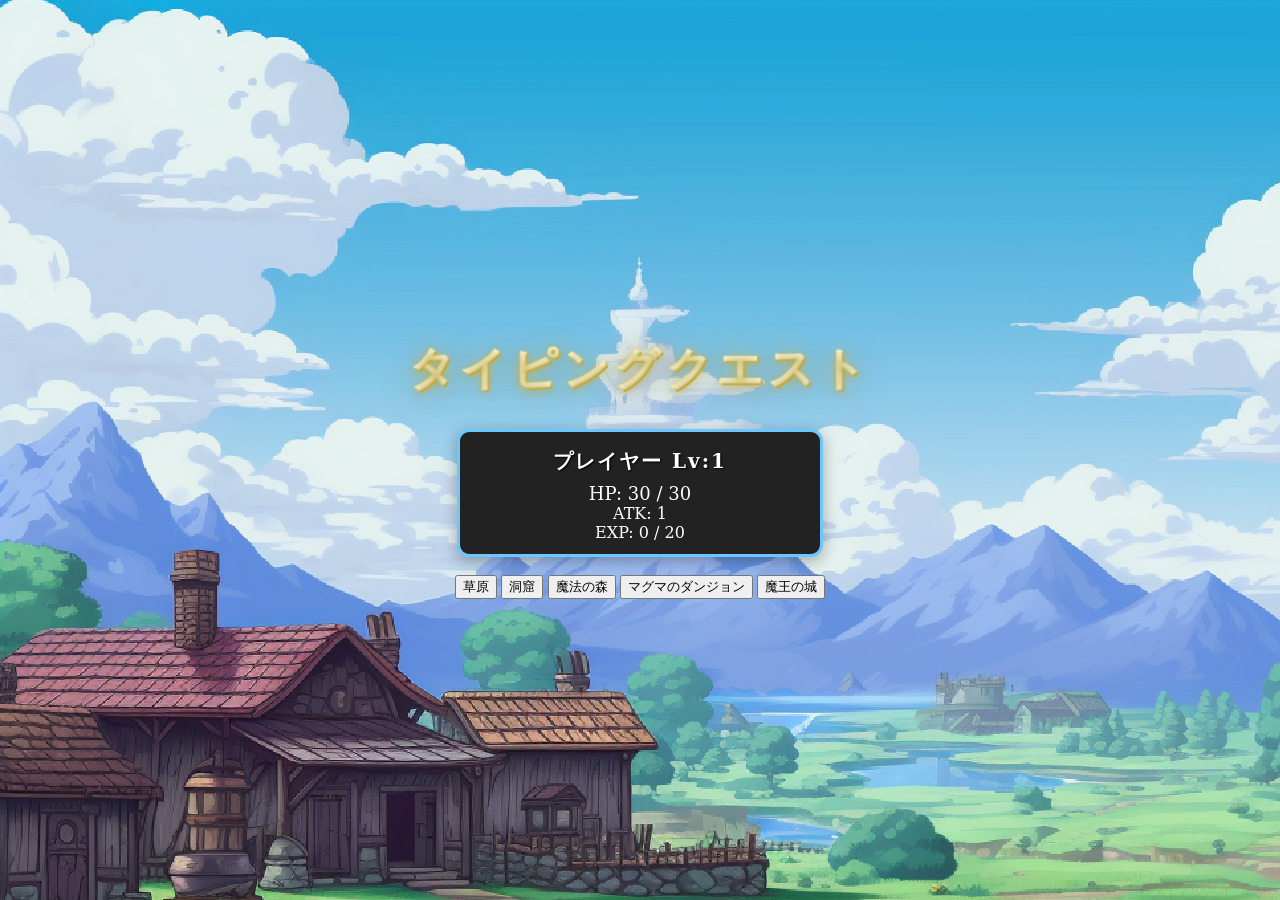
==== index.html @ 01ae6e03 "エンディング画面追加" ====
<!DOCTYPE html>
<html lang="ja">

<head>
  <meta charset="UTF-8" />
  <title>タイピングバトル</title>
  <link rel="stylesheet" href="./css/style.css" />
</head>

<body>
  <div class="container">

    <!-- ステージ選択画面 -->
    <div id="stageSelectScreen" style="display: block;">
      <h1>タイピングクエスト</h1>

      <!-- プレイヤーステータス（ステージ選択画面用） -->
      <div class="status-panel player-panel" id="stageSelectPlayerStatus" style="max-width:320px;margin:0 auto 18px auto;">
        <div class="status-title">プレイヤー <span id="playerLevelLabel_stage">Lv:1</span></div>
        <div class="status-hp"><span id="playerHP_stage">HP: 30 / 30</span></div>
        <div class="status-atk">ATK: <span id="playerATK_stage">1</span></div>
        <div class="status-exp">EXP: <span id="playerExp_stage">0</span> / <span id="nextExp_stage">20</span></div>
      </div>

      <div class="stage-select-area">
        <button class="stage-select-btn" data-stage="field">草原</button>
        <button class="stage-select-btn" data-stage="cave">洞窟</button>
        <button class="stage-select-btn" data-stage="forest">魔法の森</button>
        <button class="stage-select-btn" data-stage="magma">マグマのダンジョン</button>
        <button class="stage-select-btn" data-stage="castle">魔王の城</button>
      </div>
    </div>

    <!-- バトル画面 -->
    <div id="battleScreen" style="display: none;">
      <!-- ステータスウィンドウ風パネル -->
      <div class="status-panels">
        <div class="status-panel player-panel">
          <div class="status-title">プレイヤー <span id="playerLevelLabel">Lv:1</span></div>
          <div class="status-hp">
            <span id="playerHP">HP: 100 / 100</span>
          </div>
        </div>
        <div class="status-panel enemy-panel">
          <div class="status-title">敵</div>
          <div class="status-hp">
            <span id="enemyHP">HP: 0 / 0</span>
          </div>
        </div>
      </div>

      <div class="battle-area">
        <div id="question"><span id="word"></span></div>
        <div id="timer"><span id="time"></span></div>
        <div id="countdown"></div>
      </div>

      <!-- バトルログ・メッセージウィンドウ -->
      <div id="battleLog" class="battle-log"></div>

      <input id="input" type="text" autocomplete="off" />

      <div class="btn-area">
        <div class="flex-center">
          <button id="startBtn" onclick="startBattle(true)">バトル開始</button>
          <button id="backToStageBtn" type="button">ステージ選択に戻る</button>
        </div>

        <button id="nextBattleBtn" style="display: none" onclick="startBattle(true)">次のバトルへ</button>
      </div>

      <!-- 入力注意文（バトル前のみ） -->
      <div id="inputNotice">
        ※スタート前に「半角英数入力」になっているか確認してください。
      </div>
      <!-- 全角警告（常時チェック） -->
      <div id="zenkakuWarning">
        ※現在、全角文字が含まれています。半角英数で入力してください。
      </div>
    </div>

    <!-- エンディング画面 -->
    <div id="endingScreen" style="display:none;">
      <div class="ending-message" style="max-width:600px;margin:32px auto 24px auto;font-size:1.3rem;line-height:2;">
        <p>おめでとう！<br>あなたは魔王を倒し、世界に平和をもたらしました！</p>
        <p>勇者としての冒険はこれで終わりですが、<br>さらなる高みを目指して再び挑戦することもできます。</p>
      </div>
      <button id="endingToTitleBtn" style="font-size:1.1rem;padding:14px 38px;">タイトルへ戻る</button>
    </div>

  </div>

  <script src="./js/script.js"></script>
</body>

</html>
---- css/style.css ----
@charset "UTF-8";
@import url("https://fonts.googleapis.com/css2?family=Cinzel:wght@700&display=swap");
body {
  font-family: sans-serif;
  text-align: center;
  margin: 0;
}

.container {
  display: flex;
  flex-direction: column;
  justify-content: center;
  background-image: url(../img/bg01.jpg);
  height: 100vh;
}

#enemy {
  display: none;
  font-size: 24px;
  font-weight: bold;
}

.battle-area {
  display: flex;
  flex-direction: column;
  align-items: center;
  justify-content: center;
  gap: 10px;
  position: relative;
  min-width: 220px;
  max-width: 600px;
  min-height: 40px;
  background: #232323;
  border-radius: 10px;
  border: 2.5px solid #fff;
  margin: 0 auto;
  padding: 20px 15px;
  /* お題表示（RPG風デザイン） */
  /* 残り時間表示 */
  /* カウントダウン表示 */
}

.battle-area #question {
  min-height: 40px;
  color: #fff;
  font-size: 24px;
  font-family: 'serif', '游ゴシック', YuGothic, 'Meiryo', sans-serif;
  font-weight: bold;
  letter-spacing: 1.5px;
  text-shadow: 1px 1px 2px #000, 0 0 8px rgba(255, 224, 102, 0.33);
  display: flex;
  align-items: center;
  justify-content: center;
  width: 100%;
}

.battle-area #question .correct {
  color: blue;
}

.battle-area #question .underline {
  border-bottom: 2px solid blue;
}

.battle-area #timer {
  min-height: 40px;
  color: #6ec6ff;
  font-size: 20px;
  font-family: 'serif', '游ゴシック', YuGothic, 'Meiryo', sans-serif;
  font-weight: bold;
  text-shadow: 1px 1px 2px #000, 0 0 8px rgba(110, 198, 255, 0.33);
  display: flex;
  align-items: center;
  justify-content: center;
  width: 100%;
}

.battle-area #countdown {
  position: absolute;
  top: 50%;
  left: 50%;
  transform: translate(-50%, -50%);
  color: #fff;
  font-size: 32px;
}

#input {
  position: absolute;
  left: -9999px;
  /* 入力欄は画面外に隠す */
}

/* 入力注意文（バトル前のみ） */
#inputNotice {
  color: #ff4200;
  font-weight: bold;
  margin-bottom: 10px;
}

/* 全角警告（常時チェック） */
#zenkakuWarning {
  color: red;
  font-weight: bold;
  margin-bottom: 10px;
  display: none;
}

/* ステータスウィンドウ風パネル */
.status-panels {
  display: flex;
  justify-content: center;
  gap: 40px;
  margin-bottom: 20px;
}

.status-panel {
  background: #222;
  border: 3px solid #c9b87a;
  border-radius: 12px;
  color: #fff;
  min-width: 220px;
  padding: 16px 20px 12px 20px;
  box-shadow: 0 4px 16px rgba(0, 0, 0, 0.3);
  font-family: 'serif', '游ゴシック', YuGothic, 'Meiryo', sans-serif;
}

.status-title {
  font-size: 20px;
  font-weight: bold;
  margin-bottom: 8px;
  letter-spacing: 2px;
  color: #fff;
  text-shadow: 1px 1px 2px #000;
}

.status-hp {
  font-size: 18px;
  margin-top: 6px;
}

.status-name {
  font-size: 18px;
  margin-bottom: 4px;
  color: #ffb347;
}

.player-panel {
  border-color: #6ec6ff;
}

.enemy-panel {
  border-color: #ff7675;
}

/* バトルログ・メッセージウィンドウ */
.battle-log {
  background: #222;
  border: 2px solid #ffe066;
  border-radius: 10px;
  color: #fff;
  max-width: 600px;
  margin: 20px auto 10px auto;
  padding: 10px 18px;
  font-size: 18px;
  font-family: 'serif', '游ゴシック', YuGothic, 'Meiryo', sans-serif;
  box-shadow: 0 2px 8px rgba(0, 0, 0, 0.2);
  text-align: left;
  white-space: pre-line;
  min-height: 10.5em;
  max-height: 10.5em;
  /* 1行約1.05em×10行分 */
  overflow-y: auto;
}

.battle-log .critical {
  color: red;
  font-weight: bold;
}

.btn-area {
  display: flex;
  flex-direction: column;
  align-items: center;
  gap: 10px;
  margin-top: 20px;
}

.btn-area .flex-center {
  display: flex;
  flex-direction: column;
  align-items: center;
  justify-content: center;
  gap: 20px;
  width: 100%;
}

#startBtn {
  background: linear-gradient(90deg, #ff7675 0%, #d63031 100%);
  color: #fff;
  font-family: 'serif', '游ゴシック', YuGothic, 'Meiryo', sans-serif;
  font-size: 22px;
  font-weight: bold;
  border: 2.5px solid #b71c1c;
  border-radius: 12px;
  box-shadow: 0 4px 16px rgba(0, 0, 0, 0.18);
  padding: 12px 38px;
  letter-spacing: 2px;
  cursor: pointer;
  transition: background 0.2s, box-shadow 0.2s, transform 0.1s;
}

#startBtn:hover:not(:disabled) {
  background: linear-gradient(90deg, #ffeaea 0%, #ff7675 100%);
  color: #b71c1c;
  box-shadow: 0 6px 24px rgba(0, 0, 0, 0.22);
  transform: translateY(-2px) scale(1.04);
}

#startBtn:disabled {
  background: #ccc;
  color: #888;
  border-color: #bbb;
  cursor: not-allowed;
  box-shadow: none;
  transform: none;
}

#nextBattleBtn {
  background: linear-gradient(90deg, #6ec6ff 0%, #2196f3 100%);
  color: #fff;
  font-family: 'serif', '游ゴシック', YuGothic, 'Meiryo', sans-serif;
  font-size: 20px;
  font-weight: bold;
  border: 2.5px solid #1976d2;
  border-radius: 12px;
  box-shadow: 0 4px 16px rgba(0, 0, 0, 0.15);
  padding: 12px 34px;
  margin: 18px 0 10px 0;
  letter-spacing: 2px;
  cursor: pointer;
  transition: background 0.2s, box-shadow 0.2s, transform 0.1s;
}

#nextBattleBtn:hover:not(:disabled) {
  background: linear-gradient(90deg, #e3f7ff 0%, #6ec6ff 100%);
  color: #1976d2;
  box-shadow: 0 6px 24px rgba(0, 0, 0, 0.22);
  transform: translateY(-2px) scale(1.04);
}

#nextBattleBtn:disabled {
  background: #ccc;
  color: #888;
  border-color: #bbb;
  cursor: not-allowed;
  box-shadow: none;
  transform: none;
}

#backToStageBtn {
  background: linear-gradient(90deg, #ffe066 0%, #ffd700 100%);
  color: #7c5c00;
  font-family: 'serif', '游ゴシック', YuGothic, 'Meiryo', sans-serif;
  font-size: 16px;
  font-weight: bold;
  border: 2.5px solid #bfa940;
  border-radius: 12px;
  box-shadow: 0 4px 16px rgba(0, 0, 0, 0.15);
  padding: 10px 25px;
  letter-spacing: 2px;
  cursor: pointer;
  transition: background 0.2s, box-shadow 0.2s, transform 0.1s;
}

#backToStageBtn:hover:not(:disabled) {
  background: linear-gradient(90deg, #fffbe6 0%, #ffe066 100%);
  color: #bfa940;
  box-shadow: 0 6px 24px rgba(0, 0, 0, 0.22);
  transform: translateY(-2px) scale(1.04);
}

#backToStageBtn:disabled {
  background: #ccc;
  color: #888;
  border-color: #bbb;
  cursor: not-allowed;
  box-shadow: none;
  transform: none;
}

.ending-message {
  background: rgba(35, 35, 35, 0.93);
  border: 3px solid #ffe066;
  border-radius: 16px;
  color: #fffbe6;
  box-shadow: 0 4px 24px rgba(0, 0, 0, 0.18);
  padding: 32px 28px 28px 28px;
  text-align: center;
  font-family: 'Cinzel', 'serif', '游ゴシック', YuGothic, 'Meiryo', sans-serif;
  font-size: 1.35rem;
  margin-bottom: 32px;
  margin-top: 18px;
  letter-spacing: 1.2px;
  line-height: 2.1;
}

#endingToTitleBtn {
  background: linear-gradient(90deg, #ffe066 0%, #ffd700 100%);
  color: #7c5c00;
  font-family: 'Cinzel', 'serif', '游ゴシック', YuGothic, 'Meiryo', sans-serif;
  font-size: 1.18rem;
  font-weight: bold;
  border: 2.5px solid #bfa940;
  border-radius: 14px;
  box-shadow: 0 4px 16px rgba(0, 0, 0, 0.13);
  padding: 16px 44px;
  letter-spacing: 2px;
  cursor: pointer;
  transition: background 0.2s, box-shadow 0.2s, transform 0.1s;
  outline: none;
  margin-top: 18px;
}

#endingToTitleBtn:hover, #endingToTitleBtn:focus {
  background: linear-gradient(90deg, #fffbe6 0%, #ffe066 100%);
  color: #bfa940;
  box-shadow: 0 6px 24px rgba(0, 0, 0, 0.18);
  transform: translateY(-2px) scale(1.04);
}

#endingToTitleBtn:active {
  background: #ffd700;
  color: #bfa940;
  box-shadow: 0 2px 8px rgba(0, 0, 0, 0.1);
  transform: scale(0.98);
}

h1 {
  font-family: 'Cinzel', 'serif', '游ゴシック', YuGothic, 'Meiryo', sans-serif;
  font-size: 2.8rem;
  font-weight: bold;
  letter-spacing: 0.12em;
  color: #fffbe6;
  text-shadow: 0 2px 8px #bfa940, 0 0 2px #fff, 2px 2px 0 #bfa940, 0 0 24px #ffe06699;
  background: linear-gradient(90deg, #ffe066 0%, #ffd700 40%, #fffbe6 100%);
  -webkit-background-clip: text;
  -webkit-text-fill-color: transparent;
  background-clip: text;
  margin-bottom: 18px;
  padding: 8px 0 10px 0;
  filter: drop-shadow(0 4px 16px rgba(0, 0, 0, 0.18));
}
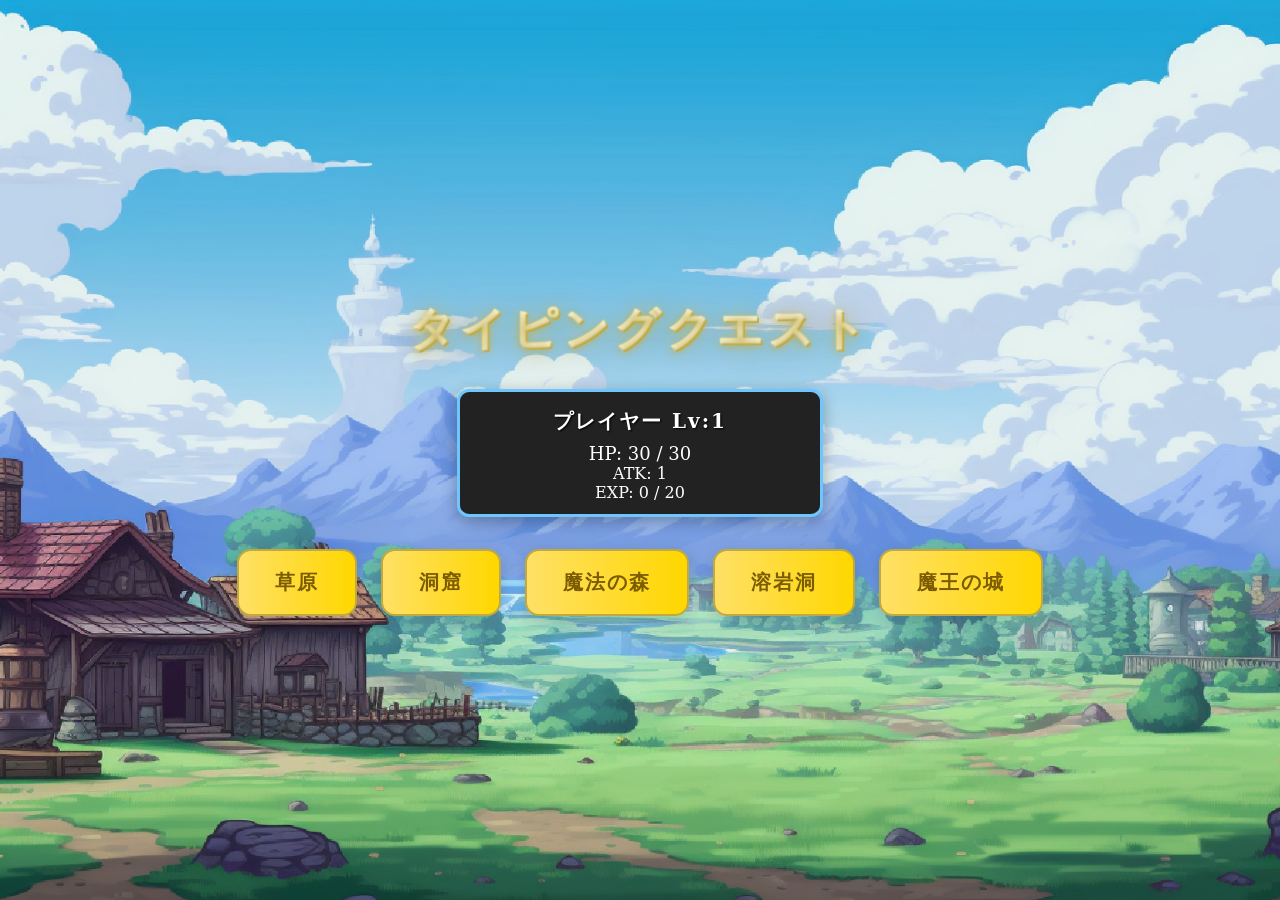
==== commit b1b26687: "uiの細かい改善" ====
--- a/index.html
+++ b/index.html
@@ -26,7 +26,7 @@
         <button class="stage-select-btn" data-stage="field">草原</button>
         <button class="stage-select-btn" data-stage="cave">洞窟</button>
         <button class="stage-select-btn" data-stage="forest">魔法の森</button>
-        <button class="stage-select-btn" data-stage="magma">マグマのダンジョン</button>
+        <button class="stage-select-btn" data-stage="magma">溶岩洞</button>
         <button class="stage-select-btn" data-stage="castle">魔王の城</button>
       </div>
     </div>
--- a/css/style.css
+++ b/css/style.css
@@ -12,6 +12,27 @@
   justify-content: center;
   background-image: url(../img/bg01.jpg);
   height: 100vh;
+  background-size: cover;
+  background-position: center;
+}
+
+.container.shake {
+  animation: shake 0.18s cubic-bezier(0.36, 0.07, 0.19, 0.97) 1 both;
+}
+
+@keyframes shake {
+  0% {
+    transform: translateX(0);
+  }
+  30% {
+    transform: translateX(-1px);
+  }
+  60% {
+    transform: translateX(1px);
+  }
+  100% {
+    transform: translateX(0);
+  }
 }
 
 #enemy {
@@ -321,7 +342,8 @@
   margin-top: 18px;
 }
 
-#endingToTitleBtn:hover, #endingToTitleBtn:focus {
+#endingToTitleBtn:hover,
+#endingToTitleBtn:focus {
   background: linear-gradient(90deg, #fffbe6 0%, #ffe066 100%);
   color: #bfa940;
   box-shadow: 0 6px 24px rgba(0, 0, 0, 0.18);
@@ -350,3 +372,77 @@
   padding: 8px 0 10px 0;
   filter: drop-shadow(0 4px 16px rgba(0, 0, 0, 0.18));
 }
+
+.stage-select-area {
+  display: flex;
+  flex-direction: row;
+  justify-content: center;
+  flex-wrap: wrap;
+  gap: 24px;
+  margin: 32px 0 24px 0;
+}
+
+.stage-select-btn {
+  background: linear-gradient(90deg, #ffe066 0%, #ffd700 100%);
+  color: #7c5c00;
+  font-family: 'Cinzel', 'serif', '游ゴシック', YuGothic, 'Meiryo', sans-serif;
+  font-size: 1.25rem;
+  font-weight: bold;
+  border: 2.5px solid #bfa940;
+  border-radius: 14px;
+  box-shadow: 0 4px 16px rgba(0, 0, 0, 0.13);
+  padding: 18px 36px;
+  letter-spacing: 2px;
+  cursor: pointer;
+  transition: background 0.2s, box-shadow 0.2s, transform 0.1s;
+  outline: none;
+}
+
+.stage-select-btn:hover,
+.stage-select-btn:focus {
+  background: linear-gradient(90deg, #fffbe6 0%, #ffe066 100%);
+  color: #bfa940;
+  box-shadow: 0 6px 24px rgba(0, 0, 0, 0.18);
+  transform: translateY(-2px) scale(1.04);
+}
+
+.stage-select-btn:active {
+  background: #ffd700;
+  color: #bfa940;
+  box-shadow: 0 2px 8px rgba(0, 0, 0, 0.1);
+  transform: scale(0.98);
+}
+
+.missEffect {
+  position: absolute;
+  z-index: 1000;
+  color: #ff4444;
+  font-size: 2.2rem;
+  font-weight: bold;
+  pointer-events: none;
+  opacity: 1;
+  transform: scale(1) translateY(0);
+  transition: opacity 0.4s, transform 0.4s;
+  text-shadow: 0 0 8px #fff, 0 0 2px #ff4444;
+  animation: missPop 0.3s cubic-bezier(0.7, -0.2, 0.7, 1.5);
+}
+
+@keyframes missPop {
+  0% {
+    opacity: 0;
+    transform: scale(0.7) translateY(10px);
+  }
+  80% {
+    opacity: 1;
+    transform: scale(1.2) translateY(-6px);
+  }
+  100% {
+    opacity: 1;
+    transform: scale(1) translateY(0);
+  }
+}
+
+.missEffect.fadeout {
+  opacity: 0;
+  transform: scale(1.1) translateY(-18px);
+}
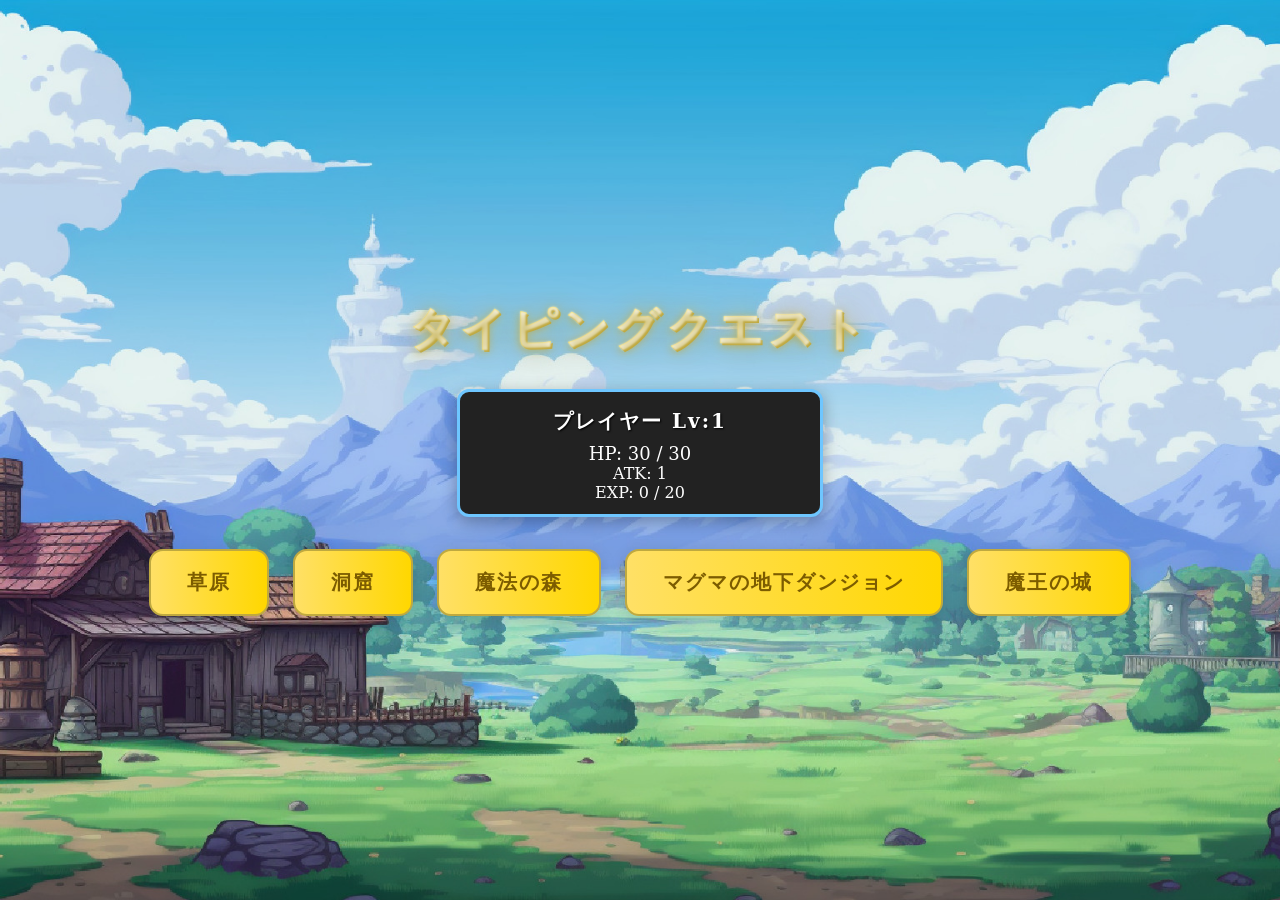
==== commit 215791e4: "隠しステージ追加" ====
--- a/index.html
+++ b/index.html
@@ -26,8 +26,9 @@
         <button class="stage-select-btn" data-stage="field">草原</button>
         <button class="stage-select-btn" data-stage="cave">洞窟</button>
         <button class="stage-select-btn" data-stage="forest">魔法の森</button>
-        <button class="stage-select-btn" data-stage="magma">溶岩洞</button>
+        <button class="stage-select-btn" data-stage="magma">マグマの地下ダンジョン</button>
         <button class="stage-select-btn" data-stage="castle">魔王の城</button>
+        <button class="stage-select-btn" id="secretStageBtn" data-stage="secret" style="display:none;">???</button>
       </div>
     </div>
 
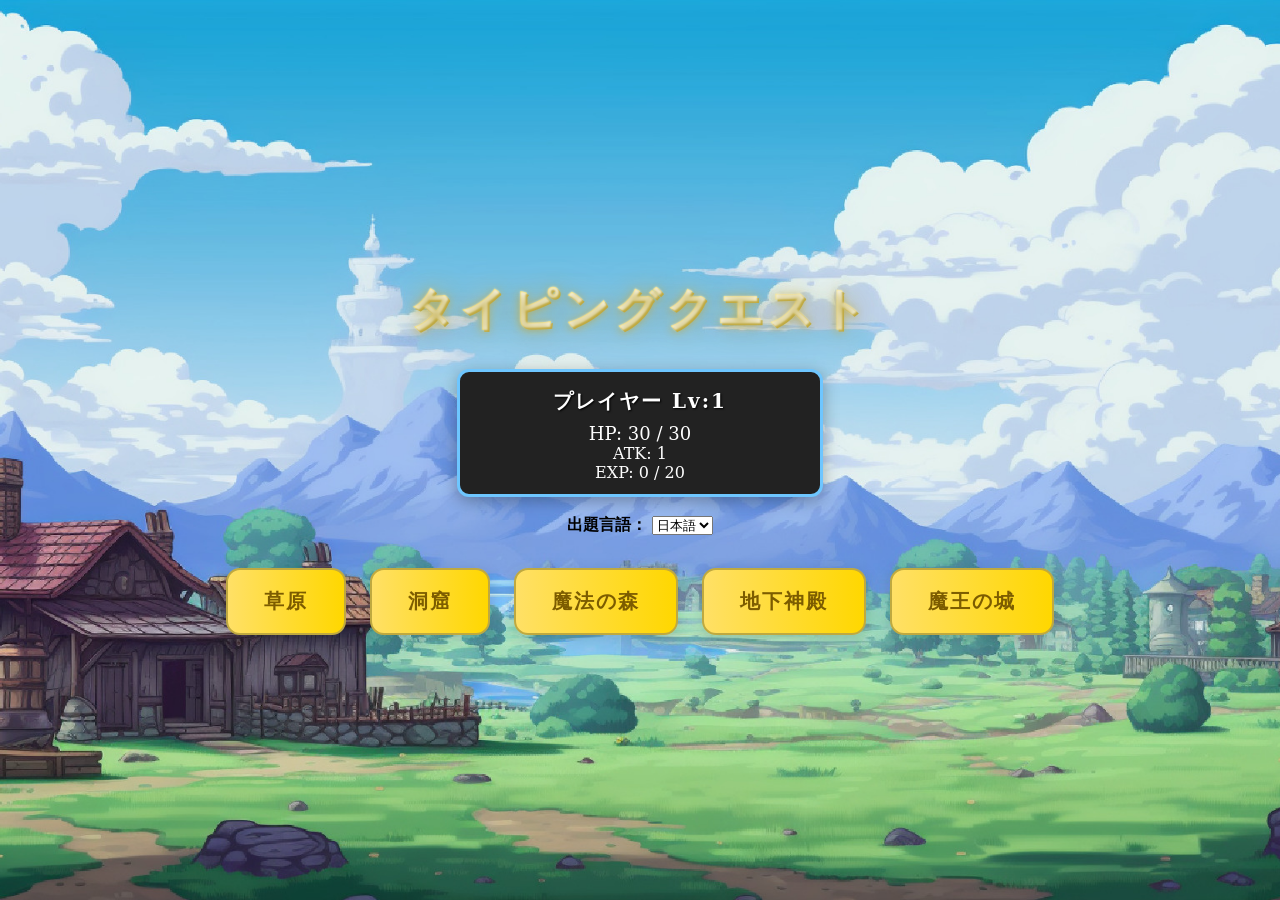
==== commit 29506c4f: "出題言語に日本語を追加" ====
--- a/index.html
+++ b/index.html
@@ -22,11 +22,20 @@
         <div class="status-exp">EXP: <span id="playerExp_stage">0</span> / <span id="nextExp_stage">20</span></div>
       </div>
 
+      <!-- 言語切替セレクトボックス -->
+      <div style="margin-bottom: 18px;">
+        <label for="langSelect" style="font-weight:bold;">出題言語：</label>
+        <select id="langSelect">
+          <option value="ja">日本語</option>
+          <option value="en">英語</option>
+        </select>
+      </div>
+
       <div class="stage-select-area">
         <button class="stage-select-btn" data-stage="field">草原</button>
         <button class="stage-select-btn" data-stage="cave">洞窟</button>
         <button class="stage-select-btn" data-stage="forest">魔法の森</button>
-        <button class="stage-select-btn" data-stage="magma">マグマの地下ダンジョン</button>
+        <button class="stage-select-btn" data-stage="magma">地下神殿</button>
         <button class="stage-select-btn" data-stage="castle">魔王の城</button>
         <button class="stage-select-btn" id="secretStageBtn" data-stage="secret" style="display:none;">???</button>
       </div>
@@ -64,10 +73,9 @@
       <div class="btn-area">
         <div class="flex-center">
           <button id="startBtn" onclick="startBattle(true)">バトル開始</button>
+          <button id="nextBattleBtn" style="display: none" onclick="startBattle(true)">次のバトルへ</button>
           <button id="backToStageBtn" type="button">ステージ選択に戻る</button>
         </div>
-
-        <button id="nextBattleBtn" style="display: none" onclick="startBattle(true)">次のバトルへ</button>
       </div>
 
       <!-- 入力注意文（バトル前のみ） -->
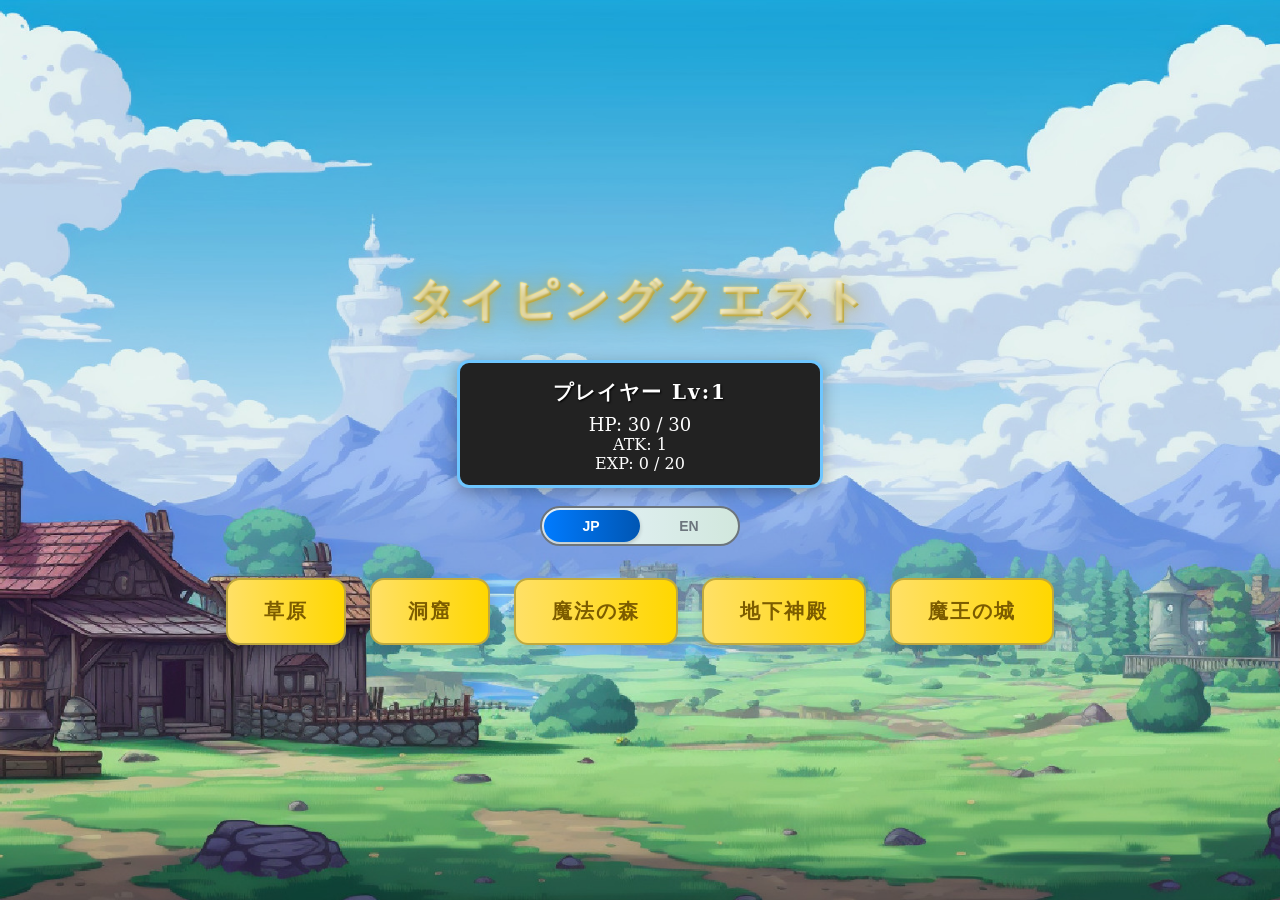
==== commit a85d3256: "言語切り替えuiの改善とscssのリファクタ" ====
--- a/index.html
+++ b/index.html
@@ -22,13 +22,15 @@
         <div class="status-exp">EXP: <span id="playerExp_stage">0</span> / <span id="nextExp_stage">20</span></div>
       </div>
 
-      <!-- 言語切替セレクトボックス -->
-      <div style="margin-bottom: 18px;">
-        <label for="langSelect" style="font-weight:bold;">出題言語：</label>
-        <select id="langSelect">
-          <option value="ja">日本語</option>
-          <option value="en">英語</option>
-        </select>
+      <!-- 言語切替トグルボタン -->
+      <div class="language-toggle-area" style="margin-bottom: 18px;">
+        <div class="language-toggle">
+          <button id="langToggleBtn" class="language-toggle-btn" data-lang="ja">
+            <span class="toggle-option" data-lang="ja">JP</span>
+            <span class="toggle-option" data-lang="en">EN</span>
+            <div class="toggle-slider"></div>
+          </button>
+        </div>
       </div>
 
       <div class="stage-select-area">
@@ -72,8 +74,8 @@
 
       <div class="btn-area">
         <div class="flex-center">
-          <button id="startBtn" onclick="startBattle(true)">バトル開始</button>
-          <button id="nextBattleBtn" style="display: none" onclick="startBattle(true)">次のバトルへ</button>
+          <button id="startBtn">バトル開始</button>
+          <button id="nextBattleBtn" style="display: none">次のバトルへ</button>
           <button id="backToStageBtn" type="button">ステージ選択に戻る</button>
         </div>
       </div>
@@ -99,7 +101,14 @@
 
   </div>
 
-  <script src="./js/script.js"></script>
+  <!-- JavaScript modules in dependency order -->
+  <script src="./js/utils/utils.js"></script>
+  <script src="./js/core/GameState.js"></script>
+  <script src="./js/core/GameData.js"></script>
+  <script src="./js/systems/RomajiSystem.js"></script>
+  <script src="./js/systems/UISystem.js"></script>
+  <script src="./js/systems/BattleSystem.js"></script>
+  <script src="./js/main.js"></script>
 </body>
 
 </html>
--- a/css/style.css
+++ b/css/style.css
@@ -56,16 +56,13 @@
   border: 2.5px solid #fff;
   margin: 0 auto;
   padding: 20px 15px;
-  /* お題表示（RPG風デザイン） */
-  /* 残り時間表示 */
-  /* カウントダウン表示 */
 }
 
 .battle-area #question {
   min-height: 40px;
   color: #fff;
   font-size: 24px;
-  font-family: 'serif', '游ゴシック', YuGothic, 'Meiryo', sans-serif;
+  font-family: "serif", "游ゴシック", YuGothic, "Meiryo", sans-serif;
   font-weight: bold;
   letter-spacing: 1.5px;
   text-shadow: 1px 1px 2px #000, 0 0 8px rgba(255, 224, 102, 0.33);
@@ -87,7 +84,7 @@
   min-height: 40px;
   color: #6ec6ff;
   font-size: 20px;
-  font-family: 'serif', '游ゴシック', YuGothic, 'Meiryo', sans-serif;
+  font-family: "serif", "游ゴシック", YuGothic, "Meiryo", sans-serif;
   font-weight: bold;
   text-shadow: 1px 1px 2px #000, 0 0 8px rgba(110, 198, 255, 0.33);
   display: flex;
@@ -108,17 +105,14 @@
 #input {
   position: absolute;
   left: -9999px;
-  /* 入力欄は画面外に隠す */
-}
-
-/* 入力注意文（バトル前のみ） */
+}
+
 #inputNotice {
   color: #ff4200;
   font-weight: bold;
   margin-bottom: 10px;
 }
 
-/* 全角警告（常時チェック） */
 #zenkakuWarning {
   color: red;
   font-weight: bold;
@@ -126,7 +120,6 @@
   display: none;
 }
 
-/* ステータスウィンドウ風パネル */
 .status-panels {
   display: flex;
   justify-content: center;
@@ -142,7 +135,15 @@
   min-width: 220px;
   padding: 16px 20px 12px 20px;
   box-shadow: 0 4px 16px rgba(0, 0, 0, 0.3);
-  font-family: 'serif', '游ゴシック', YuGothic, 'Meiryo', sans-serif;
+  font-family: "serif", "游ゴシック", YuGothic, "Meiryo", sans-serif;
+}
+
+.status-panel.player-panel {
+  border-color: #6ec6ff;
+}
+
+.status-panel.enemy-panel {
+  border-color: #ff7675;
 }
 
 .status-title {
@@ -165,15 +166,6 @@
   color: #ffb347;
 }
 
-.player-panel {
-  border-color: #6ec6ff;
-}
-
-.enemy-panel {
-  border-color: #ff7675;
-}
-
-/* バトルログ・メッセージウィンドウ */
 .battle-log {
   background: #222;
   border: 2px solid #ffe066;
@@ -183,13 +175,12 @@
   margin: 20px auto 10px auto;
   padding: 10px 18px;
   font-size: 18px;
-  font-family: 'serif', '游ゴシック', YuGothic, 'Meiryo', sans-serif;
+  font-family: "serif", "游ゴシック", YuGothic, "Meiryo", sans-serif;
   box-shadow: 0 2px 8px rgba(0, 0, 0, 0.2);
   text-align: left;
   white-space: pre-line;
   min-height: 10.5em;
   max-height: 10.5em;
-  /* 1行約1.05em×10行分 */
   overflow-y: auto;
 }
 
@@ -215,19 +206,32 @@
   width: 100%;
 }
 
-#startBtn {
-  background: linear-gradient(90deg, #ff7675 0%, #d63031 100%);
-  color: #fff;
-  font-family: 'serif', '游ゴシック', YuGothic, 'Meiryo', sans-serif;
-  font-size: 22px;
-  font-weight: bold;
-  border: 2.5px solid #b71c1c;
+#startBtn, #nextBattleBtn, #backToStageBtn, #endingToTitleBtn, .stage-select-btn {
+  font-family: "serif", "游ゴシック", YuGothic, "Meiryo", sans-serif;
+  font-weight: bold;
   border-radius: 12px;
-  box-shadow: 0 4px 16px rgba(0, 0, 0, 0.18);
-  padding: 12px 38px;
   letter-spacing: 2px;
   cursor: pointer;
   transition: background 0.2s, box-shadow 0.2s, transform 0.1s;
+  outline: none;
+}
+
+#startBtn:disabled, #nextBattleBtn:disabled, #backToStageBtn:disabled, #endingToTitleBtn:disabled, .stage-select-btn:disabled {
+  background: #ccc !important;
+  color: #888 !important;
+  border-color: #bbb !important;
+  cursor: not-allowed;
+  box-shadow: none !important;
+  transform: none !important;
+}
+
+#startBtn {
+  background: linear-gradient(90deg, #ff7675 0%, #d63031 100%);
+  color: #fff;
+  font-size: 22px;
+  border: 2.5px solid #b71c1c;
+  box-shadow: 0 4px 16px rgba(0, 0, 0, 0.18);
+  padding: 12px 38px;
 }
 
 #startBtn:hover:not(:disabled) {
@@ -237,29 +241,14 @@
   transform: translateY(-2px) scale(1.04);
 }
 
-#startBtn:disabled {
-  background: #ccc;
-  color: #888;
-  border-color: #bbb;
-  cursor: not-allowed;
-  box-shadow: none;
-  transform: none;
-}
-
 #nextBattleBtn {
   background: linear-gradient(90deg, #6ec6ff 0%, #2196f3 100%);
   color: #fff;
-  font-family: 'serif', '游ゴシック', YuGothic, 'Meiryo', sans-serif;
   font-size: 20px;
-  font-weight: bold;
   border: 2.5px solid #1976d2;
-  border-radius: 12px;
   box-shadow: 0 4px 16px rgba(0, 0, 0, 0.15);
   padding: 12px 34px;
   margin: 18px 0 10px 0;
-  letter-spacing: 2px;
-  cursor: pointer;
-  transition: background 0.2s, box-shadow 0.2s, transform 0.1s;
 }
 
 #nextBattleBtn:hover:not(:disabled) {
@@ -269,28 +258,13 @@
   transform: translateY(-2px) scale(1.04);
 }
 
-#nextBattleBtn:disabled {
-  background: #ccc;
-  color: #888;
-  border-color: #bbb;
-  cursor: not-allowed;
-  box-shadow: none;
-  transform: none;
-}
-
 #backToStageBtn {
   background: linear-gradient(90deg, #ffe066 0%, #ffd700 100%);
   color: #7c5c00;
-  font-family: 'serif', '游ゴシック', YuGothic, 'Meiryo', sans-serif;
   font-size: 16px;
-  font-weight: bold;
   border: 2.5px solid #bfa940;
-  border-radius: 12px;
   box-shadow: 0 4px 16px rgba(0, 0, 0, 0.15);
   padding: 10px 25px;
-  letter-spacing: 2px;
-  cursor: pointer;
-  transition: background 0.2s, box-shadow 0.2s, transform 0.1s;
 }
 
 #backToStageBtn:hover:not(:disabled) {
@@ -298,15 +272,6 @@
   color: #bfa940;
   box-shadow: 0 6px 24px rgba(0, 0, 0, 0.22);
   transform: translateY(-2px) scale(1.04);
-}
-
-#backToStageBtn:disabled {
-  background: #ccc;
-  color: #888;
-  border-color: #bbb;
-  cursor: not-allowed;
-  box-shadow: none;
-  transform: none;
 }
 
 .ending-message {
@@ -317,7 +282,7 @@
   box-shadow: 0 4px 24px rgba(0, 0, 0, 0.18);
   padding: 32px 28px 28px 28px;
   text-align: center;
-  font-family: 'Cinzel', 'serif', '游ゴシック', YuGothic, 'Meiryo', sans-serif;
+  font-family: "Cinzel", "serif", "游ゴシック", YuGothic, "Meiryo", sans-serif;
   font-size: 1.35rem;
   margin-bottom: 32px;
   margin-top: 18px;
@@ -328,22 +293,16 @@
 #endingToTitleBtn {
   background: linear-gradient(90deg, #ffe066 0%, #ffd700 100%);
   color: #7c5c00;
-  font-family: 'Cinzel', 'serif', '游ゴシック', YuGothic, 'Meiryo', sans-serif;
+  font-family: "Cinzel", "serif", "游ゴシック", YuGothic, "Meiryo", sans-serif;
   font-size: 1.18rem;
-  font-weight: bold;
   border: 2.5px solid #bfa940;
   border-radius: 14px;
   box-shadow: 0 4px 16px rgba(0, 0, 0, 0.13);
   padding: 16px 44px;
-  letter-spacing: 2px;
-  cursor: pointer;
-  transition: background 0.2s, box-shadow 0.2s, transform 0.1s;
-  outline: none;
   margin-top: 18px;
 }
 
-#endingToTitleBtn:hover,
-#endingToTitleBtn:focus {
+#endingToTitleBtn:hover, #endingToTitleBtn:focus {
   background: linear-gradient(90deg, #fffbe6 0%, #ffe066 100%);
   color: #bfa940;
   box-shadow: 0 6px 24px rgba(0, 0, 0, 0.18);
@@ -358,7 +317,7 @@
 }
 
 h1 {
-  font-family: 'Cinzel', 'serif', '游ゴシック', YuGothic, 'Meiryo', sans-serif;
+  font-family: "Cinzel", "serif", "游ゴシック", YuGothic, "Meiryo", sans-serif;
   font-size: 2.8rem;
   font-weight: bold;
   letter-spacing: 0.12em;
@@ -385,21 +344,15 @@
 .stage-select-btn {
   background: linear-gradient(90deg, #ffe066 0%, #ffd700 100%);
   color: #7c5c00;
-  font-family: 'Cinzel', 'serif', '游ゴシック', YuGothic, 'Meiryo', sans-serif;
+  font-family: "Cinzel", "serif", "游ゴシック", YuGothic, "Meiryo", sans-serif;
   font-size: 1.25rem;
-  font-weight: bold;
   border: 2.5px solid #bfa940;
   border-radius: 14px;
   box-shadow: 0 4px 16px rgba(0, 0, 0, 0.13);
   padding: 18px 36px;
-  letter-spacing: 2px;
-  cursor: pointer;
-  transition: background 0.2s, box-shadow 0.2s, transform 0.1s;
-  outline: none;
-}
-
-.stage-select-btn:hover,
-.stage-select-btn:focus {
+}
+
+.stage-select-btn:hover, .stage-select-btn:focus {
   background: linear-gradient(90deg, #fffbe6 0%, #ffe066 100%);
   color: #bfa940;
   box-shadow: 0 6px 24px rgba(0, 0, 0, 0.18);
@@ -427,6 +380,11 @@
   animation: missPop 0.3s cubic-bezier(0.7, -0.2, 0.7, 1.5);
 }
 
+.missEffect.fadeout {
+  opacity: 0;
+  transform: scale(1.1) translateY(-18px);
+}
+
 @keyframes missPop {
   0% {
     opacity: 0;
@@ -442,7 +400,89 @@
   }
 }
 
-.missEffect.fadeout {
-  opacity: 0;
-  transform: scale(1.1) translateY(-18px);
-}
+.language-toggle-area {
+  display: flex;
+  align-items: center;
+  justify-content: center;
+  flex-wrap: wrap;
+  gap: 8px;
+}
+
+.language-toggle {
+  position: relative;
+}
+
+.language-toggle-btn {
+  position: relative;
+  display: flex;
+  align-items: center;
+  background: linear-gradient(90deg, #e8f4fd 0%, #d1e7dd 100%);
+  border: 2px solid #6c757d;
+  border-radius: 25px;
+  padding: 0;
+  cursor: pointer;
+  transition: all 0.3s ease;
+  outline: none;
+  overflow: hidden;
+  width: 200px;
+  height: 40px;
+}
+
+.language-toggle-btn:hover {
+  border-color: #495057;
+  box-shadow: 0 2px 8px rgba(0, 0, 0, 0.1);
+}
+
+.language-toggle-btn[data-lang="ja"] .toggle-option[data-lang="ja"] {
+  color: #ffffff;
+  font-weight: bold;
+}
+
+.language-toggle-btn[data-lang="ja"] .toggle-option[data-lang="en"] {
+  color: #6c757d;
+}
+
+.language-toggle-btn[data-lang="ja"] .toggle-slider {
+  transform: translateX(0);
+}
+
+.language-toggle-btn[data-lang="en"] .toggle-option[data-lang="ja"] {
+  color: #6c757d;
+}
+
+.language-toggle-btn[data-lang="en"] .toggle-option[data-lang="en"] {
+  color: #ffffff;
+  font-weight: bold;
+}
+
+.language-toggle-btn[data-lang="en"] .toggle-slider {
+  transform: translateX(100%);
+}
+
+.toggle-option {
+  position: relative;
+  display: flex;
+  align-items: center;
+  justify-content: center;
+  width: 50%;
+  height: 100%;
+  font-size: 14px;
+  font-weight: bold;
+  color: #6c757d;
+  transition: all 0.3s ease;
+  z-index: 2;
+  pointer-events: none;
+}
+
+.toggle-slider {
+  position: absolute;
+  top: 2px;
+  left: 2px;
+  width: calc(50% - 2px);
+  height: calc(100% - 4px);
+  background: linear-gradient(90deg, #007bff 0%, #0056b3 100%);
+  border-radius: 21px;
+  transition: transform 0.3s ease;
+  box-shadow: 0 2px 4px rgba(0, 0, 0, 0.2);
+  z-index: 1;
+}
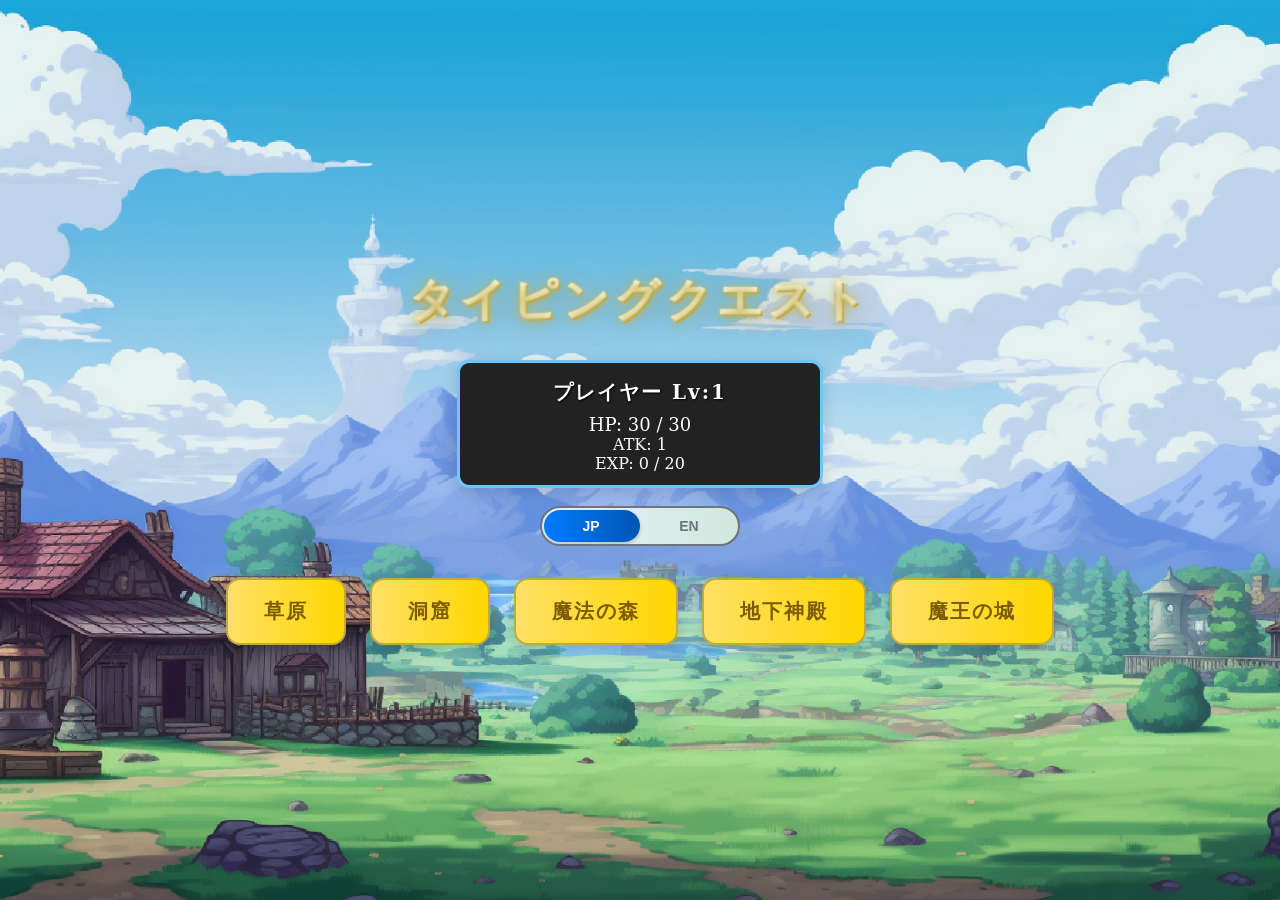
==== commit 6b74257d: "cssファイルの分割" ====
--- a/index.html
+++ b/index.html
@@ -4,7 +4,7 @@
 <head>
   <meta charset="UTF-8" />
   <title>タイピングバトル</title>
-  <link rel="stylesheet" href="./css/style.css" />
+  <link rel="stylesheet" href="./css/style-modular.css" />
 </head>
 
 <body>
--- a/css/style-modular.css
+++ b/css/style-modular.css
@@ -0,0 +1,489 @@
+@charset "UTF-8";
+@import url("https://fonts.googleapis.com/css2?family=Cinzel:wght@700&display=swap");
+#startBtn, #nextBattleBtn, #backToStageBtn, #endingToTitleBtn, .stage-select-btn {
+  font-family: "serif", "游ゴシック", YuGothic, "Meiryo", sans-serif;
+  font-weight: bold;
+  border-radius: 12px;
+  letter-spacing: 2px;
+  cursor: pointer;
+  transition: background 0.2s ease, box-shadow 0.2s ease, transform 0.1s ease;
+  outline: none;
+}
+
+#startBtn:disabled, #nextBattleBtn:disabled, #backToStageBtn:disabled, #endingToTitleBtn:disabled, .stage-select-btn:disabled {
+  background: #ccc !important;
+  color: #888 !important;
+  border-color: #bbb !important;
+  cursor: not-allowed;
+  box-shadow: none !important;
+  transform: none !important;
+}
+
+#startBtn:hover:not(:disabled), #nextBattleBtn:hover:not(:disabled), #backToStageBtn:hover:not(:disabled), #endingToTitleBtn:hover:not(:disabled), .stage-select-btn:hover:not(:disabled) {
+  transform: translateY(-2px) scale(1.04);
+}
+
+#endingToTitleBtn:active, .stage-select-btn:active {
+  transform: scale(0.98);
+}
+
+body {
+  font-family: sans-serif;
+  text-align: center;
+  margin: 0;
+}
+
+@keyframes shake {
+  0% {
+    transform: translateX(0);
+  }
+  30% {
+    transform: translateX(-1px);
+  }
+  60% {
+    transform: translateX(1px);
+  }
+  100% {
+    transform: translateX(0);
+  }
+}
+
+@keyframes missPop {
+  0% {
+    opacity: 0;
+    transform: scale(0.7) translateY(10px);
+  }
+  80% {
+    opacity: 1;
+    transform: scale(1.2) translateY(-6px);
+  }
+  100% {
+    opacity: 1;
+    transform: scale(1) translateY(0);
+  }
+}
+
+.container {
+  display: flex;
+  flex-direction: column;
+  justify-content: center;
+  background-image: url(../../img/bg01.jpg);
+  height: 100vh;
+  background-size: cover;
+  background-position: center;
+}
+
+.container.shake {
+  animation: shake 0.18s cubic-bezier(0.36, 0.07, 0.19, 0.97) 1 both;
+}
+
+.stage-select-area {
+  display: flex;
+  flex-direction: row;
+  justify-content: center;
+  flex-wrap: wrap;
+  gap: 24px;
+  margin: 32px 0 24px 0;
+}
+
+.btn-area {
+  display: flex;
+  flex-direction: column;
+  align-items: center;
+  gap: 10px;
+  margin-top: 20px;
+}
+
+.btn-area .flex-center {
+  display: flex;
+  flex-direction: column;
+  align-items: center;
+  justify-content: center;
+  gap: 20px;
+  width: 100%;
+}
+
+.battle-area {
+  display: flex;
+  flex-direction: column;
+  align-items: center;
+  justify-content: center;
+  gap: 10px;
+  position: relative;
+  min-width: 220px;
+  max-width: 600px;
+  min-height: 40px;
+  background: #232323;
+  border-radius: 10px;
+  border: 2.5px solid #fff;
+  margin: 0 auto;
+  padding: 20px 15px;
+}
+
+.battle-area #question {
+  min-height: 40px;
+  color: #fff;
+  font-size: 24px;
+  font-family: "serif", "游ゴシック", YuGothic, "Meiryo", sans-serif;
+  font-weight: bold;
+  letter-spacing: 1.5px;
+  text-shadow: 1px 1px 2px #000, 0 0 8px rgba(255, 224, 102, 0.33);
+  display: flex;
+  align-items: center;
+  justify-content: center;
+  width: 100%;
+}
+
+.battle-area #question .correct {
+  color: blue;
+}
+
+.battle-area #question .underline {
+  border-bottom: 2px solid blue;
+}
+
+.battle-area #timer {
+  min-height: 40px;
+  color: #6ec6ff;
+  font-size: 20px;
+  font-family: "serif", "游ゴシック", YuGothic, "Meiryo", sans-serif;
+  font-weight: bold;
+  text-shadow: 1px 1px 2px #000, 0 0 8px rgba(110, 198, 255, 0.33);
+  display: flex;
+  align-items: center;
+  justify-content: center;
+  width: 100%;
+}
+
+.battle-area #countdown {
+  position: absolute;
+  top: 50%;
+  left: 50%;
+  transform: translate(-50%, -50%);
+  color: #fff;
+  font-size: 32px;
+}
+
+h1 {
+  font-family: "Cinzel", "serif", "游ゴシック", YuGothic, "Meiryo", sans-serif;
+  font-size: 2.8rem;
+  font-weight: bold;
+  letter-spacing: 0.12em;
+  color: #fffbe6;
+  text-shadow: 0 2px 8px #bfa940, 0 0 2px #fff, 2px 2px 0 #bfa940, 0 0 24px #ffe06699;
+  background: linear-gradient(90deg, #ffe066 0%, #ffd700 40%, #fffbe6 100%);
+  -webkit-background-clip: text;
+  -webkit-text-fill-color: transparent;
+  background-clip: text;
+  margin-bottom: 18px;
+  padding: 8px 0 10px 0;
+  filter: drop-shadow(0 4px 16px rgba(0, 0, 0, 0.18));
+}
+
+.ending-message {
+  background: rgba(35, 35, 35, 0.93);
+  border: 3px solid #ffe066;
+  border-radius: 16px;
+  color: #fffbe6;
+  box-shadow: 0 6px 24px rgba(0, 0, 0, 0.22);
+  padding: 32px 28px 28px 28px;
+  text-align: center;
+  font-family: "Cinzel", "serif", "游ゴシック", YuGothic, "Meiryo", sans-serif;
+  font-size: 1.35rem;
+  margin-bottom: 32px;
+  margin-top: 18px;
+  letter-spacing: 1.2px;
+  line-height: 2.1;
+}
+
+.status-panels {
+  display: flex;
+  justify-content: center;
+  gap: 40px;
+  margin-bottom: 20px;
+}
+
+.status-panel {
+  background: #222;
+  border: 3px solid #c9b87a;
+  border-radius: 12px;
+  color: #fff;
+  min-width: 220px;
+  padding: 16px 20px 12px 20px;
+  box-shadow: 0 4px 16px rgba(0, 0, 0, 0.15);
+  font-family: "serif", "游ゴシック", YuGothic, "Meiryo", sans-serif;
+}
+
+.status-panel.player-panel {
+  border-color: #6ec6ff;
+}
+
+.status-panel.enemy-panel {
+  border-color: #ff7675;
+}
+
+.status-title {
+  font-size: 20px;
+  font-weight: bold;
+  margin-bottom: 8px;
+  letter-spacing: 2px;
+  color: #fff;
+  text-shadow: 1px 1px 2px #000;
+}
+
+.status-hp {
+  font-size: 18px;
+  margin-top: 6px;
+}
+
+.status-name {
+  font-size: 18px;
+  margin-bottom: 4px;
+  color: #ffb347;
+}
+
+.battle-log {
+  background: #222;
+  border: 2px solid #ffe066;
+  border-radius: 10px;
+  color: #fff;
+  max-width: 600px;
+  margin: 20px auto 10px auto;
+  padding: 10px 18px;
+  font-size: 18px;
+  font-family: "serif", "游ゴシック", YuGothic, "Meiryo", sans-serif;
+  box-shadow: 0 2px 8px rgba(0, 0, 0, 0.1);
+  text-align: left;
+  white-space: pre-line;
+  min-height: 10.5em;
+  max-height: 10.5em;
+  overflow-y: auto;
+}
+
+.battle-log .critical {
+  color: red;
+  font-weight: bold;
+}
+
+#startBtn {
+  background: linear-gradient(90deg, #ff7675 0%, #d63031 100%);
+  color: #fff;
+  font-size: 22px;
+  border: 2.5px solid #b71c1c;
+  box-shadow: 0 4px 16px rgba(0, 0, 0, 0.15);
+  padding: 12px 38px;
+}
+
+#startBtn:hover:not(:disabled) {
+  background: linear-gradient(90deg, #ffeaea 0%, #ff7675 100%);
+  color: #b71c1c;
+  box-shadow: 0 6px 24px rgba(0, 0, 0, 0.22);
+}
+
+#nextBattleBtn {
+  background: linear-gradient(90deg, #6ec6ff 0%, #2196f3 100%);
+  color: #fff;
+  font-size: 20px;
+  border: 2.5px solid #1976d2;
+  box-shadow: 0 4px 16px rgba(0, 0, 0, 0.15);
+  padding: 12px 34px;
+  margin: 18px 0 10px 0;
+}
+
+#nextBattleBtn:hover:not(:disabled) {
+  background: linear-gradient(90deg, #e3f7ff 0%, #6ec6ff 100%);
+  color: #1976d2;
+  box-shadow: 0 6px 24px rgba(0, 0, 0, 0.22);
+}
+
+#backToStageBtn {
+  background: linear-gradient(90deg, #ffe066 0%, #ffd700 100%);
+  color: #7c5c00;
+  font-size: 16px;
+  border: 2.5px solid #bfa940;
+  box-shadow: 0 4px 16px rgba(0, 0, 0, 0.15);
+  padding: 10px 25px;
+}
+
+#backToStageBtn:hover:not(:disabled) {
+  background: linear-gradient(90deg, #fffbe6 0%, #ffe066 100%);
+  color: #bfa940;
+  box-shadow: 0 6px 24px rgba(0, 0, 0, 0.22);
+}
+
+#endingToTitleBtn {
+  background: linear-gradient(90deg, #ffe066 0%, #ffd700 100%);
+  color: #7c5c00;
+  font-family: "Cinzel", "serif", "游ゴシック", YuGothic, "Meiryo", sans-serif;
+  font-size: 1.18rem;
+  border: 2.5px solid #bfa940;
+  border-radius: 14px;
+  box-shadow: 0 4px 16px rgba(0, 0, 0, 0.15);
+  padding: 16px 44px;
+  margin-top: 18px;
+}
+
+#endingToTitleBtn:hover, #endingToTitleBtn:focus {
+  background: linear-gradient(90deg, #fffbe6 0%, #ffe066 100%);
+  color: #bfa940;
+  box-shadow: 0 6px 24px rgba(0, 0, 0, 0.22);
+}
+
+#endingToTitleBtn:active {
+  background: #ffd700;
+  color: #bfa940;
+  box-shadow: 0 2px 8px rgba(0, 0, 0, 0.1);
+}
+
+.stage-select-btn {
+  background: linear-gradient(90deg, #ffe066 0%, #ffd700 100%);
+  color: #7c5c00;
+  font-family: "Cinzel", "serif", "游ゴシック", YuGothic, "Meiryo", sans-serif;
+  font-size: 1.25rem;
+  border: 2.5px solid #bfa940;
+  border-radius: 14px;
+  box-shadow: 0 4px 16px rgba(0, 0, 0, 0.15);
+  padding: 18px 36px;
+}
+
+.stage-select-btn:hover, .stage-select-btn:focus {
+  background: linear-gradient(90deg, #fffbe6 0%, #ffe066 100%);
+  color: #bfa940;
+  box-shadow: 0 6px 24px rgba(0, 0, 0, 0.22);
+}
+
+.stage-select-btn:active {
+  background: #ffd700;
+  color: #bfa940;
+  box-shadow: 0 2px 8px rgba(0, 0, 0, 0.1);
+}
+
+.language-toggle-area {
+  display: flex;
+  align-items: center;
+  justify-content: center;
+  flex-wrap: wrap;
+  gap: 8px;
+}
+
+.language-toggle {
+  position: relative;
+}
+
+.language-toggle-btn {
+  position: relative;
+  display: flex;
+  align-items: center;
+  background: linear-gradient(90deg, #e8f4fd 0%, #d1e7dd 100%);
+  border: 2px solid #6c757d;
+  border-radius: 25px;
+  padding: 0;
+  cursor: pointer;
+  transition: all 0.3s ease;
+  outline: none;
+  overflow: hidden;
+  width: 200px;
+  height: 40px;
+}
+
+.language-toggle-btn:hover {
+  border-color: #495057;
+  box-shadow: 0 2px 8px rgba(0, 0, 0, 0.1);
+}
+
+.language-toggle-btn[data-lang="ja"] .toggle-option[data-lang="ja"] {
+  color: #fff;
+  font-weight: bold;
+}
+
+.language-toggle-btn[data-lang="ja"] .toggle-option[data-lang="en"] {
+  color: #6c757d;
+}
+
+.language-toggle-btn[data-lang="ja"] .toggle-slider {
+  transform: translateX(0);
+}
+
+.language-toggle-btn[data-lang="en"] .toggle-option[data-lang="ja"] {
+  color: #6c757d;
+}
+
+.language-toggle-btn[data-lang="en"] .toggle-option[data-lang="en"] {
+  color: #fff;
+  font-weight: bold;
+}
+
+.language-toggle-btn[data-lang="en"] .toggle-slider {
+  transform: translateX(100%);
+}
+
+.toggle-option {
+  position: relative;
+  display: flex;
+  align-items: center;
+  justify-content: center;
+  width: 50%;
+  height: 100%;
+  font-size: 14px;
+  font-weight: bold;
+  color: #6c757d;
+  transition: all 0.3s ease;
+  z-index: 2;
+  pointer-events: none;
+}
+
+.toggle-slider {
+  position: absolute;
+  top: 2px;
+  left: 2px;
+  width: calc(50% - 2px);
+  height: calc(100% - 4px);
+  background: linear-gradient(90deg, #007bff 0%, #0056b3 100%);
+  border-radius: 21px;
+  transition: transform 0.3s ease;
+  box-shadow: 0 2px 4px rgba(0, 0, 0, 0.2);
+  z-index: 1;
+}
+
+#input {
+  position: absolute;
+  left: -9999px;
+}
+
+#inputNotice {
+  color: #ff4200;
+  font-weight: bold;
+  margin-bottom: 10px;
+}
+
+#zenkakuWarning {
+  color: red;
+  font-weight: bold;
+  margin-bottom: 10px;
+  display: none;
+}
+
+#enemy {
+  display: none;
+  font-size: 24px;
+  font-weight: bold;
+}
+
+.missEffect {
+  position: absolute;
+  z-index: 1000;
+  color: #ff4444;
+  font-size: 2.2rem;
+  font-weight: bold;
+  pointer-events: none;
+  opacity: 1;
+  transform: scale(1) translateY(0);
+  transition: opacity 0.4s, transform 0.4s;
+  text-shadow: 0 0 8px #fff, 0 0 2px #ff4444;
+  animation: missPop 0.3s ease cubic-bezier(0.7, -0.2, 0.7, 1.5);
+}
+
+.missEffect.fadeout {
+  opacity: 0;
+  transform: scale(1.1) translateY(-18px);
+}
